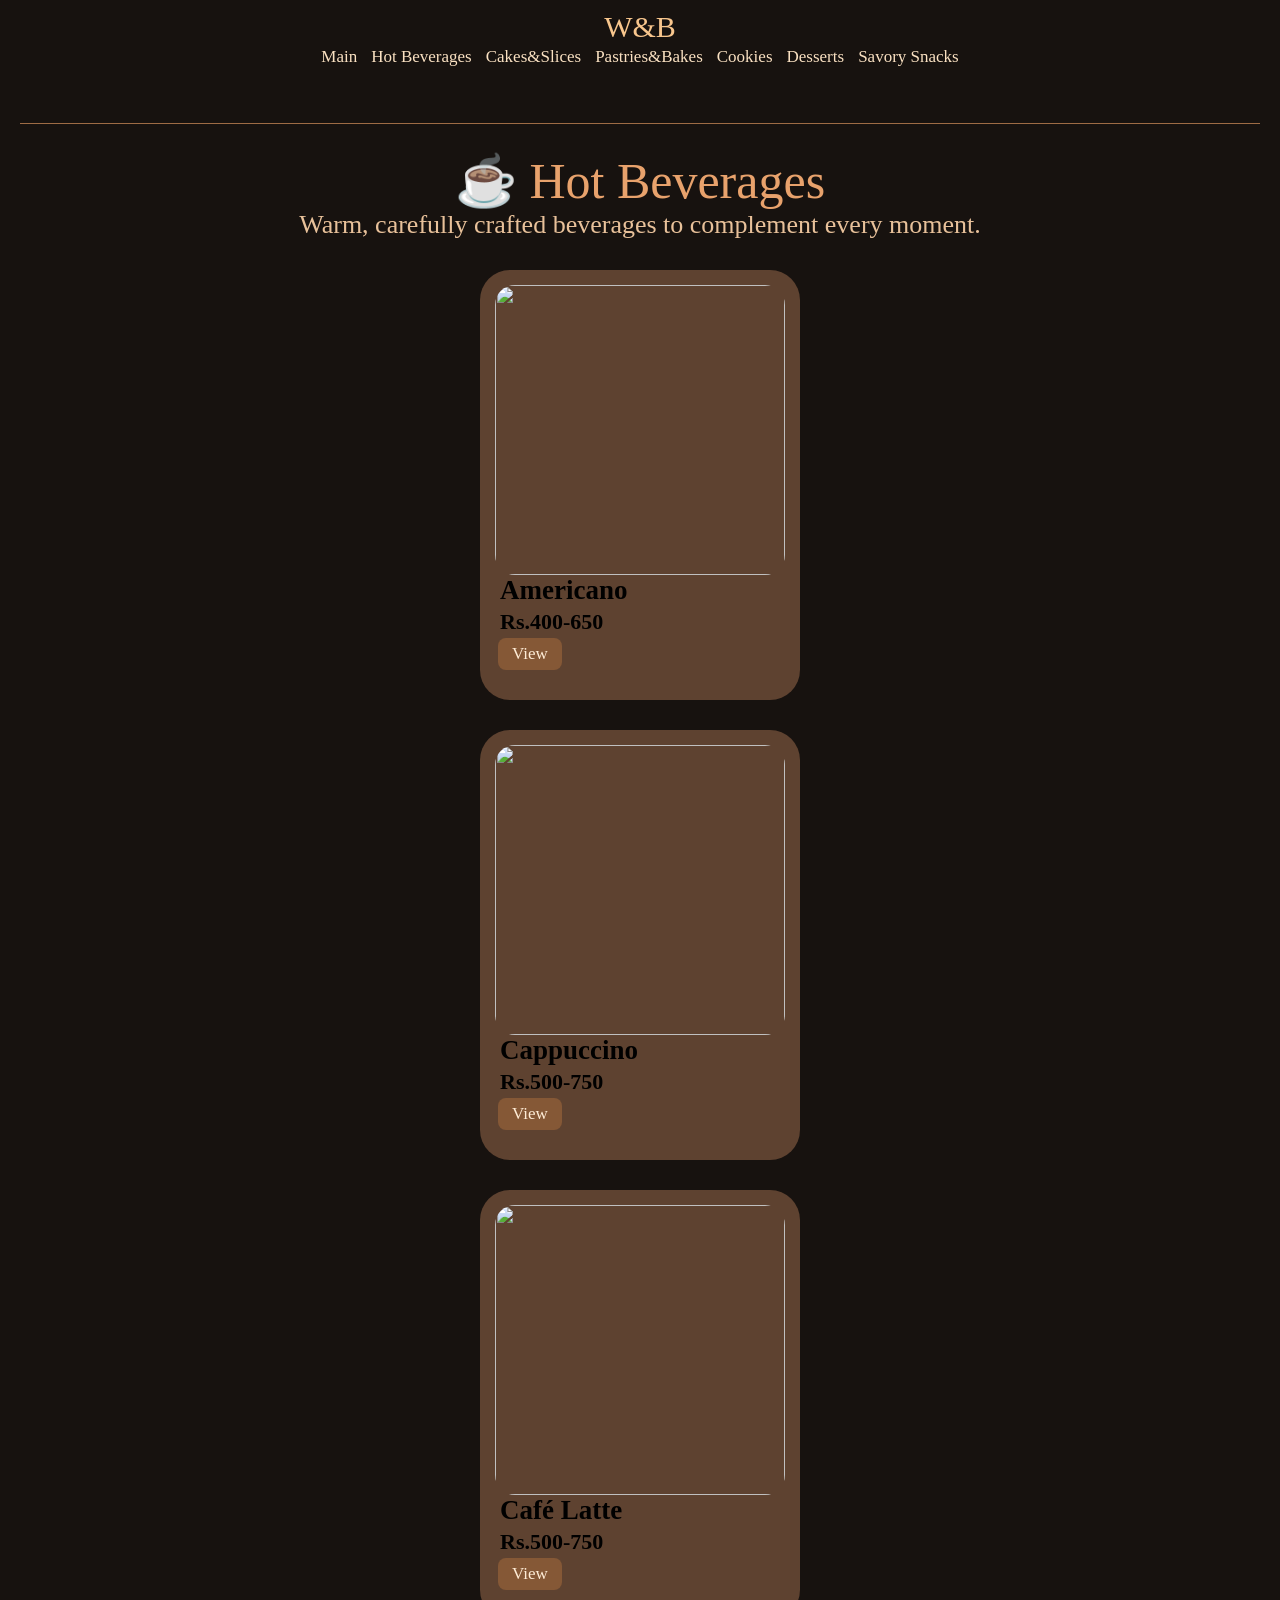
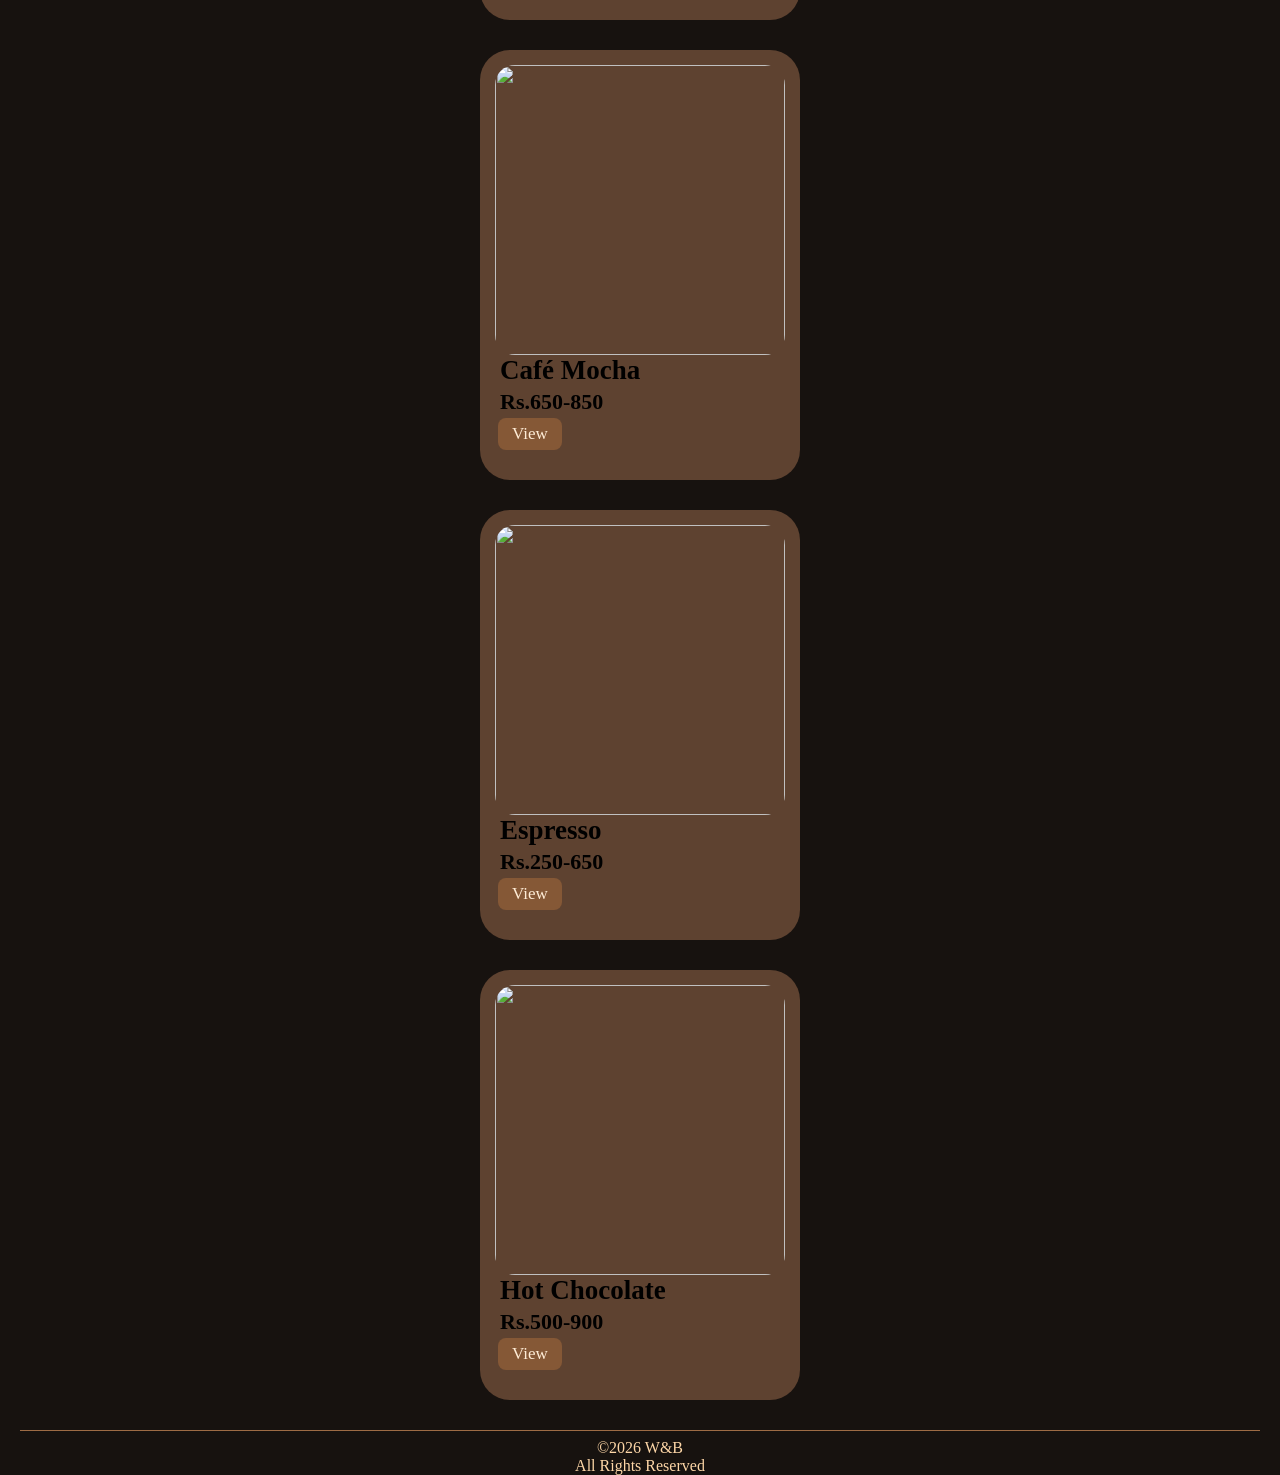
==== baverages.html @ 7983fc9f "File Upload Initial file uploading" ====
<!DOCTYPE html>
<html lang="en">

<head>
    <link rel="stylesheet" href="style.css">

    <meta charset="UTF-8">
    <meta http-equiv="X-UA-Compatible" content="IE=edge">
    <meta name="viewport" content="width=device-width, initial-scale=1.0">
    <title>Whisk&Brew</title>
</head>

<body>
    <header class="header">
        <div class="abbreviation">W&B</div>

        <nav class="tabs">
            <a href="index.html">Main</a>
            <a href="baverages.html">Hot Beverages</a>
            <a href="c&s.html">Cakes&Slices</a>
            <a href="p&b.html">Pastries&Bakes</a>
            <a href="cookies.html">Cookies</a>
            <a href="desserts.html">Desserts</a>
            <a href="ss.html">Savory Snacks</a>
        </nav>
    </header>
    <hr>

    <div class="foodcategory">☕ Hot Beverages</div>
    <div class="foodspeciality">Warm, carefully crafted beverages to complement every moment.</div>

    <div class="productcard">
        <img src=".\Pictures\americano.png">
        <div class="productname">Americano</div>
        <div class="productprice">Rs.400-650</div>
        <a href="https://contracoffee.pk/product/americano-203301" target="_blank" class="productorderbtn">View</a>
    </div>

    <div class="productcard">
        <img src=".\Pictures\cappuccino.png">
        <div class="productname">Cappuccino</div>
        <div class="productprice">Rs.500-750</div>
        <a href="https://www.foodpanda.pk/restaurant/eezz/drip-coffee-bakery-kitchen-gulberg-eezz" target="_blank"
            class="productorderbtn">View</a>
    </div>

    <div class="productcard">
        <img src=".\Pictures\latte.png">
        <div class="productname">Café Latte</div>
        <div class="productprice">Rs.500-750</div>
        <a href="https://www.foodpanda.pk/restaurant/kdcr/sucre" target="_blank" class="productorderbtn">View</a>
    </div>

    <div class="productcard">
        <img src=".\Pictures\mocha.png">
        <div class="productname">Café Mocha</div>
        <div class="productprice">Rs.650-850</div>
        <a href="https://www.foodpanda.pk/restaurant/w1qo/coffee-planet-gulberg-odr-w1qo" target="_blank"
            class="productorderbtn">View</a>
    </div>

    <div class="productcard">
        <img src=".\Pictures\espresso.png">
        <div class="productname">Espresso</div>
        <div class="productprice">Rs.250-650</div>
        <a href="https://www.foodpanda.pk/restaurant/gvi4/drip-coffee-bakery-kitchen-dha" target="_blank"
            class="productorderbtn">View</a>
    </div>
    <div class="productcard">
        <img src=".\Pictures\hotchoc.png">
        <div class="productname">Hot Chocolate</div>
        <div class="productprice">Rs.500-900</div>
        <a href="https://www.foodpanda.pk/restaurant/f5zs/loafology-gold-crest-mall" target="_blank"
            class="productorderbtn">View</a>
    </div>

    <hr>
    <footer class="footer">
        <div>&copy;2026 W&B</div>
        <div>All Rights Reserved</div>
    </footer>
</body>

</html>
---- style.css ----
body {
    background-color: #17120F;
    margin: 0;
    padding-top:60px;
}

/*Header*/

header {
    position: fixed;
    top: 0;
    left: 0;
    width: 100%;
    z-index: 1000;
    display: flex;
    justify-content: space-between;
    background-color: #17120F;
    padding: 15px 0;
}

.tabs a:hover {
    color: #deaf79;
}

.abbreviation {
    color: #f8c68d;
    font-size: xx-large;
}

.tabs a {
    margin-right: 20px;
    color: #fae1c2;
    font-size: 20px;
    text-decoration: none;
}

hr {
    border: none;
    height: 1px;
    background-color: #9e6c45;
}

/*Footer*/

.footer {
    color: #fdd6a7;
    text-align: center;
}

/*Main Page*/

.welcome {
    text-align: center;
    font-size: 60px;
    font-style: italic;
    color: #caa06f;
}

.speciality {
    text-align: center;
    font-size: 30px;
    color: #fbe1c2;
}

img {
    margin-top: 20px;
    float: left;
    height: 400px;
    width: 500px;
    margin-left: 30px;
    margin-right: 40px;
    border-radius: 25px;
}

.explanation {
    margin-top: 140px;
    margin-right: 30px;
    text-align: center;
    font-size: x-large;
    color: #fbcd95;
}

.about{
    text-align: center;
    margin-top:70px;
}
.About {
    margin-top: 70px;
    font-family:'Franklin Gothic Medium', 'Arial Narrow', Arial, sans-serif;
    font-size: 40px;
    clear: both;
    color: #e4b37a;
    margin-bottom: 5px;
}

.behind{
    font-family:Georgia, 'Times New Roman', Times, serif;
    font-size: 30px;
    color: #c2996b;
    margin-left: 20px;
}
.story {
    margin-top: 5px;
    text-align: center;
    color: #cfb296;
    font-size: x-large;
}

.portfolio{
    text-decoration: none;
    color: #b17e58;
}

/*Hot Baverages-Savory Snacks*/

.foodcategory {
    text-align: center;
    color: #e8a26c;
    font-size: 60px;
}

.foodspeciality {
    text-align: center;
    color: #e8c19a;
    font-size: 30px;
}

.productcard {
    vertical-align: top;
    display: inline-block;
    margin-top: 30px;
    margin-left: 50px;
    margin-right: 30px;
    border-radius: 30px;
    width: 350px;
    height: 450px;
    background-color: #5e4230;
    transition: transform 0.3s ease;
}

.productcard:hover {
    transform: translateY(-5px);
}

.productcard img {
    display: block;
    width: 320px;
    height: 310px;
    margin-top: 15px;
    margin-left: 15px;
    margin-right: 15px;
    object-fit: cover;
    border-radius: 20px;
}

.productname {
    margin-left: 20px;
    margin-top: 5px;
    font-size: xx-large;
    font-weight: bolder;
    color: #000;
}

.productprice {
    margin-left: 20px;
    margin-top: 3px;
    font-size: x-large;
    font-weight: bold;
    color: #000;
}

.productorderbtn {
    margin-top: 3px;
    margin-left: 18px;
    display: inline-block;
    padding: 6px 14px;
    background-color: #855836;
    color: #feebd5;
    font-size: large;
    text-decoration: none;
    border-radius: 8px;
    transition: background-color 0.3s ease, color 0.3s ease;
}

.productorderbtn:hover {
    color: #17120F;
}

/* Responsive Design */
/* Tablets */

@media (max-width: 1300px) {
    body {
        padding-top: 115px;
        padding-left: 20px;
        padding-right: 20px;
        overflow-x: hidden;
        box-sizing: border-box;
    }

    header {
        flex-direction: column;
        align-items: center;
        justify-content: center;
        padding: 10px 10px;
        box-sizing: border-box;
    }

    .abbreviation {
        width: 100%;
        text-align: center;
        font-size: 30px;
    }

    .tabs {
        width: 100%;
        text-align: center;
    }

    .tabs a {
        display: inline-block;
        margin: 3px 5px;
        font-size: 17px;
    }

    .welcome {
        font-size: 50px;
        text-align: center;
        padding-left: 15px;
        padding-right: 15px;
    }

    .speciality {
        font-size: 26px;
        text-align: center;
        padding-left: 15px;
        padding-right: 15px;
    }

    body > img {
        float: none;
        display: block;
        width: 80%;
        max-width: 500px;
        height: auto;
        margin: 20px auto 0 auto;
    }

    .explanation {
        margin-top: 50px;
        margin-left: 0;
        margin-right: 0;
        padding-left: 20px;
        padding-right: 20px;
        font-size: 22px;
        text-align: center;
    }

    .about {
        margin-top: 60px;
    }

    .About {
        font-size: 38px;
        text-align: center;
        padding-left: 15px;
        padding-right: 15px;
    }

    .behind {
        font-size: 27px;
        margin-left: 15px;
        margin-right: 15px;
        text-align: center;
    }

    .story {
        font-size: 22px;
        text-align: center;
        padding-left: 20px;
        padding-right: 20px;
    }

    .foodcategory {
        width: 100%;
        font-size: 50px;
        text-align: center;
        padding-top: 20px;
        padding-left: 15px;
        padding-right: 15px;
        box-sizing: border-box;
    }

    .foodspeciality {
        width: 100%;
        font-size: 26px;
        text-align: center;
        padding-left: 20px;
        padding-right: 20px;
        box-sizing: border-box;
    }

    .productcard {
        display:block;
        width: 320px;
        height: 430px;
        margin: 30px auto;
        box-sizing: border-box;
        transition: transform 0.3s ease;
    }

    .productcard:hover {
        transform: translateY(-5px);
    }

    .productcard img {
        display: block;
        width: 290px;
        height: 290px;
        margin-top: 15px;
        margin-left: 15px;
        margin-right: 15px;
        object-fit: cover;
        border-radius: 20px;
        box-sizing: border-box;
    }

    .productname {
        font-size: 27px;
    }

    .productprice {
        font-size: 22px;
    }

    .productorderbtn {
        font-size: 17px;
    }
}

/* Mobile */

@media (max-width: 600px) {

    body {
        padding-top: 150px;
        padding-left: 15px;
        padding-right: 15px;
        overflow-x: hidden;
        box-sizing: border-box;
    }

    header {
        flex-direction: column;
        align-items: center;
        justify-content: center;
        padding: 8px 15px;
        box-sizing: border-box;
    }

    .abbreviation {
        width: 100%;
        text-align: center;
        font-size: 27px;
    }

    .tabs {
        width: 100%;
        text-align: center;
    }

    .tabs a {
        display: inline-block;
        margin: 3px 4px;
        font-size: 25px;
    }

    .welcome {
        font-size: 36px;
        text-align: center;
        padding-left: 10px;
        padding-right: 10px;
    }

    .speciality {
        font-size: 20px;
        text-align: center;
        padding-left: 10px;
        padding-right: 10px;
    }

    body > img {
        float: none;
        display: block;
        width: 100%;
        max-width: 500px;
        height: auto;
        margin: 20px auto 0 auto;
    }

    .explanation {
        margin-top: 30px;
        margin-left: 0;
        margin-right: 0;
        padding-left: 15px;
        padding-right: 15px;
        font-size: 19px;
        text-align: center;
    }

    .about {
        margin-top: 50px;
    }

    .About {
        font-size: 32px;
        text-align: center;
        padding-left: 10px;
        padding-right: 10px;
    }

    .behind {
        font-size: 23px;
        margin-left: 10px;
        margin-right: 10px;
        text-align: center;
    }

    .story {
        font-size: 19px;
        text-align: center;
        padding-left: 15px;
        padding-right: 15px;
    }

    .foodcategory {
        width: 100%;
        font-size: 36px;
        padding-top: 20px;
        padding-left: 5px;
        padding-right: 5px;
        text-align: center;
        box-sizing: border-box;
    }

    .foodspeciality {
        width: 100%;
        font-size: 19px;
        padding-left: 15px;
        padding-right: 15px;
        text-align: center;
        box-sizing: border-box;
    }

    .productcard {
        display: block;
        width: 100%;
        max-width: 350px;
        height:400px;
        margin-top: 30px;
        margin-left: auto;
        margin-right: auto;
        box-sizing: border-box;
        transition: transform 0.3s ease;
    }

    .productcard:hover {
        transform: translateY(-5px);
    }

    .productcard img {
        display: block;
        width: calc(100% - 30px);
        height: 300px;
        margin-top: 15px;
        margin-right: 15px;
        margin-left: 15px;
        object-fit: cover;
        border-radius: 20px;
        box-sizing: border-box;
    }

    .productname {
        margin-left: 20px;
        font-size: 26px;
    }

    .productprice {
        margin-left: 20px;
        font-size: 20px;
    }

    .productorderbtn {
        font-size: 16px;
    }
}


/* Small Mobile Phones */

@media (max-width: 400px) {

    body {
        padding-top: 150px;
        padding-left: 10px;
        padding-right: 10px;
        overflow-x: hidden;
        box-sizing: border-box;
    }

    header {
        padding-left: 10px;
        padding-right: 10px;
    }

    .abbreviation {
        font-size: 24px;
    }

    .tabs a {
        font-size: 25px;
        margin: 3px 2px;
    }

    .welcome {
        font-size: 31px;
        padding-left: 8px;
        padding-right: 8px;
    }

    .speciality {
        font-size: 18px;
        padding-left: 8px;
        padding-right: 8px;
    }

    body > img {
        width: 100%;
        max-width: 500px;
        height: auto;
        margin: 20px auto 0 auto;
    }

    .explanation {
        font-size: 17px;
        margin-top: 25px;
        padding-left: 10px;
        padding-right: 10px;
    }

    .about {
        margin-top: 45px;
    }

    .About {
        font-size: 29px;
        padding-left: 8px;
        padding-right: 8px;
    }

    .behind {
        font-size: 21px;
        margin-left: 8px;
        margin-right: 8px;
    }

    .story {
        font-size: 17px;
        padding-left: 10px;
        padding-right: 10px;
    }

    .foodcategory {
        width: 100%;
        font-size: 31px;
        padding-top: 18px;
        padding-left: 5px;
        padding-right: 5px;
        text-align: center;
        box-sizing: border-box;
    }

    .foodspeciality {
        width: 100%;
        font-size: 17px;
        padding-left: 10px;
        padding-right: 10px;
        text-align: center;
        box-sizing: border-box;
    }

    .productcard {
        display: block;
        width: 100%;
        max-width: 350px;
        height:400px;
        margin-top: 30px;
        margin-left: auto;
        margin-right: auto;
        box-sizing: border-box;
        transition: transform 0.3s ease;
    }

    .productcard:hover {
        transform: translateY(-5px);
    }

    .productcard img {
        display: block;
        width: calc(100% - 30px);
        height: 280px;
        margin-top: 15px;
        margin-left: 15px;
        margin-right: 15px;
        object-fit: cover;
        border-radius: 20px;
        box-sizing: border-box;
    }

    .productname {
        margin-left: 20px;
        font-size: 24px;
    }

    .productprice {
        margin-left: 20px;
        font-size: 19px;
    }

    .productorderbtn {
        font-size: 15px;
    }
}
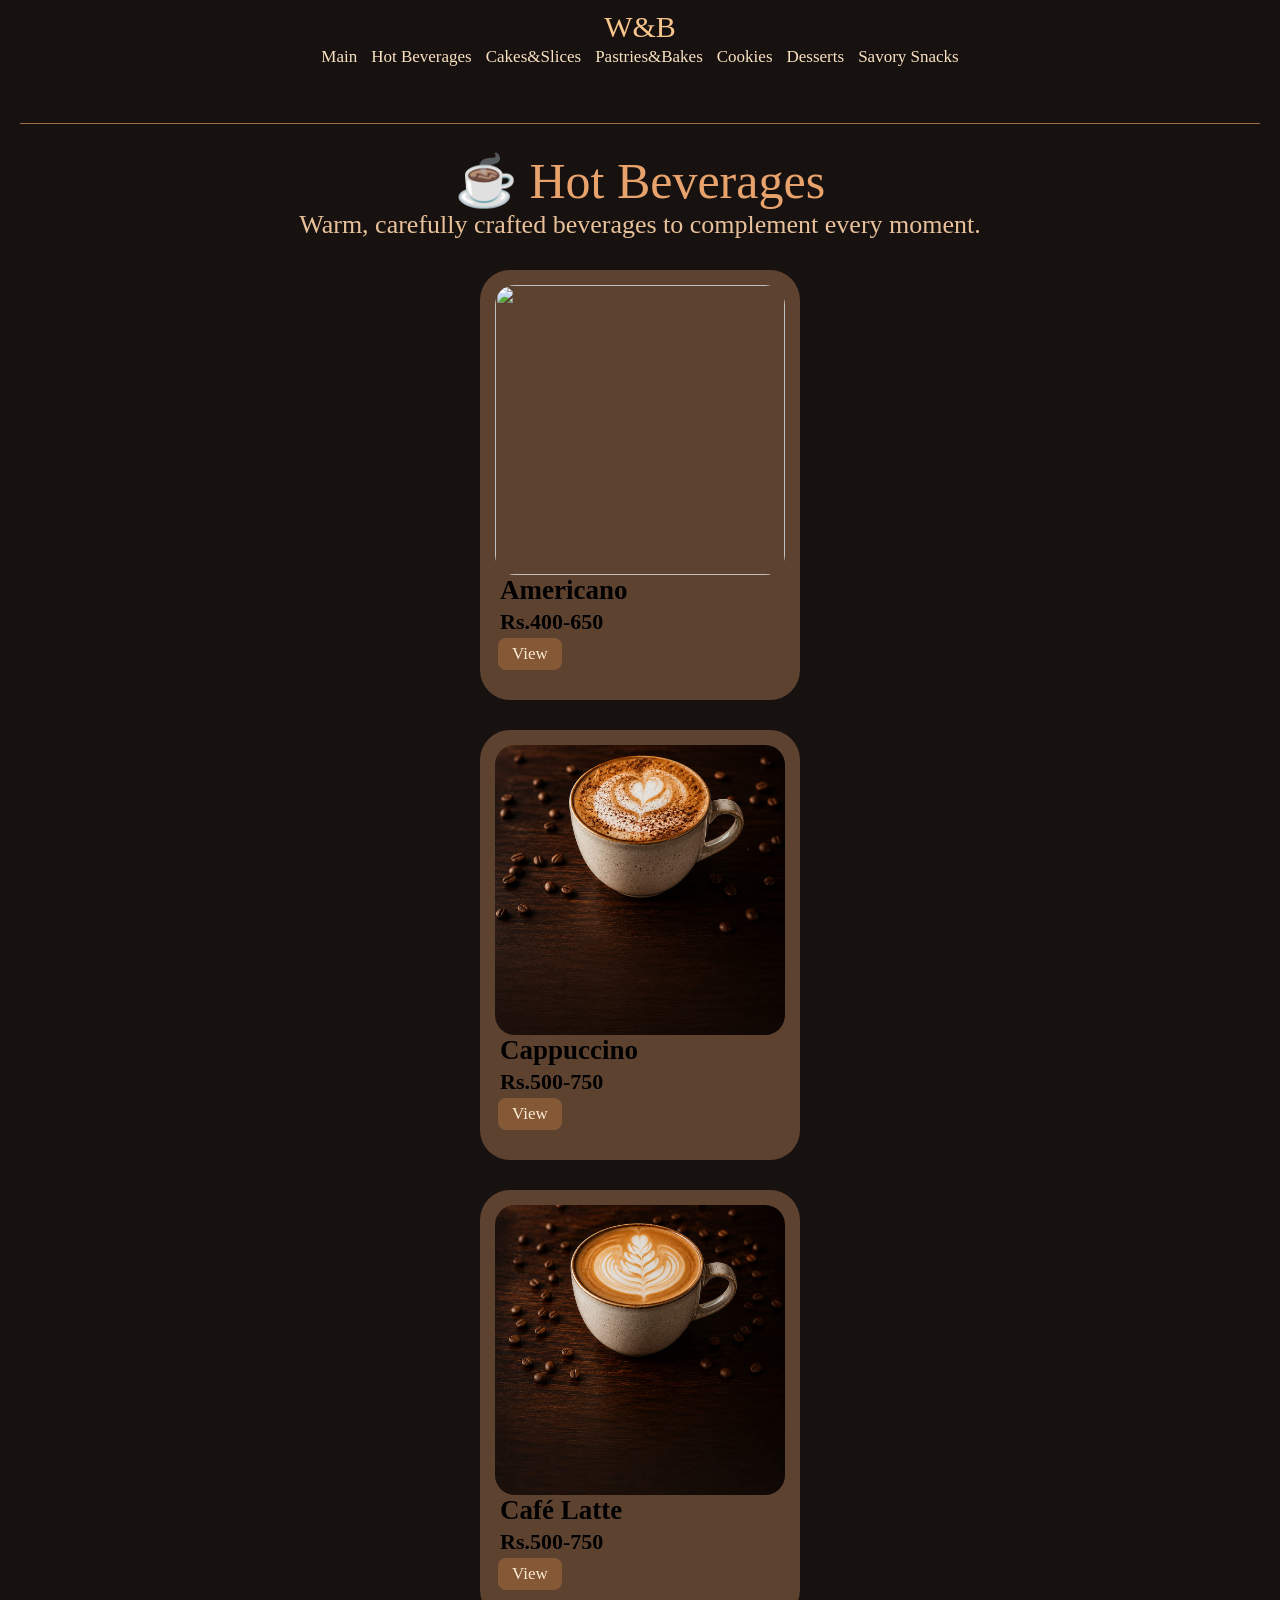
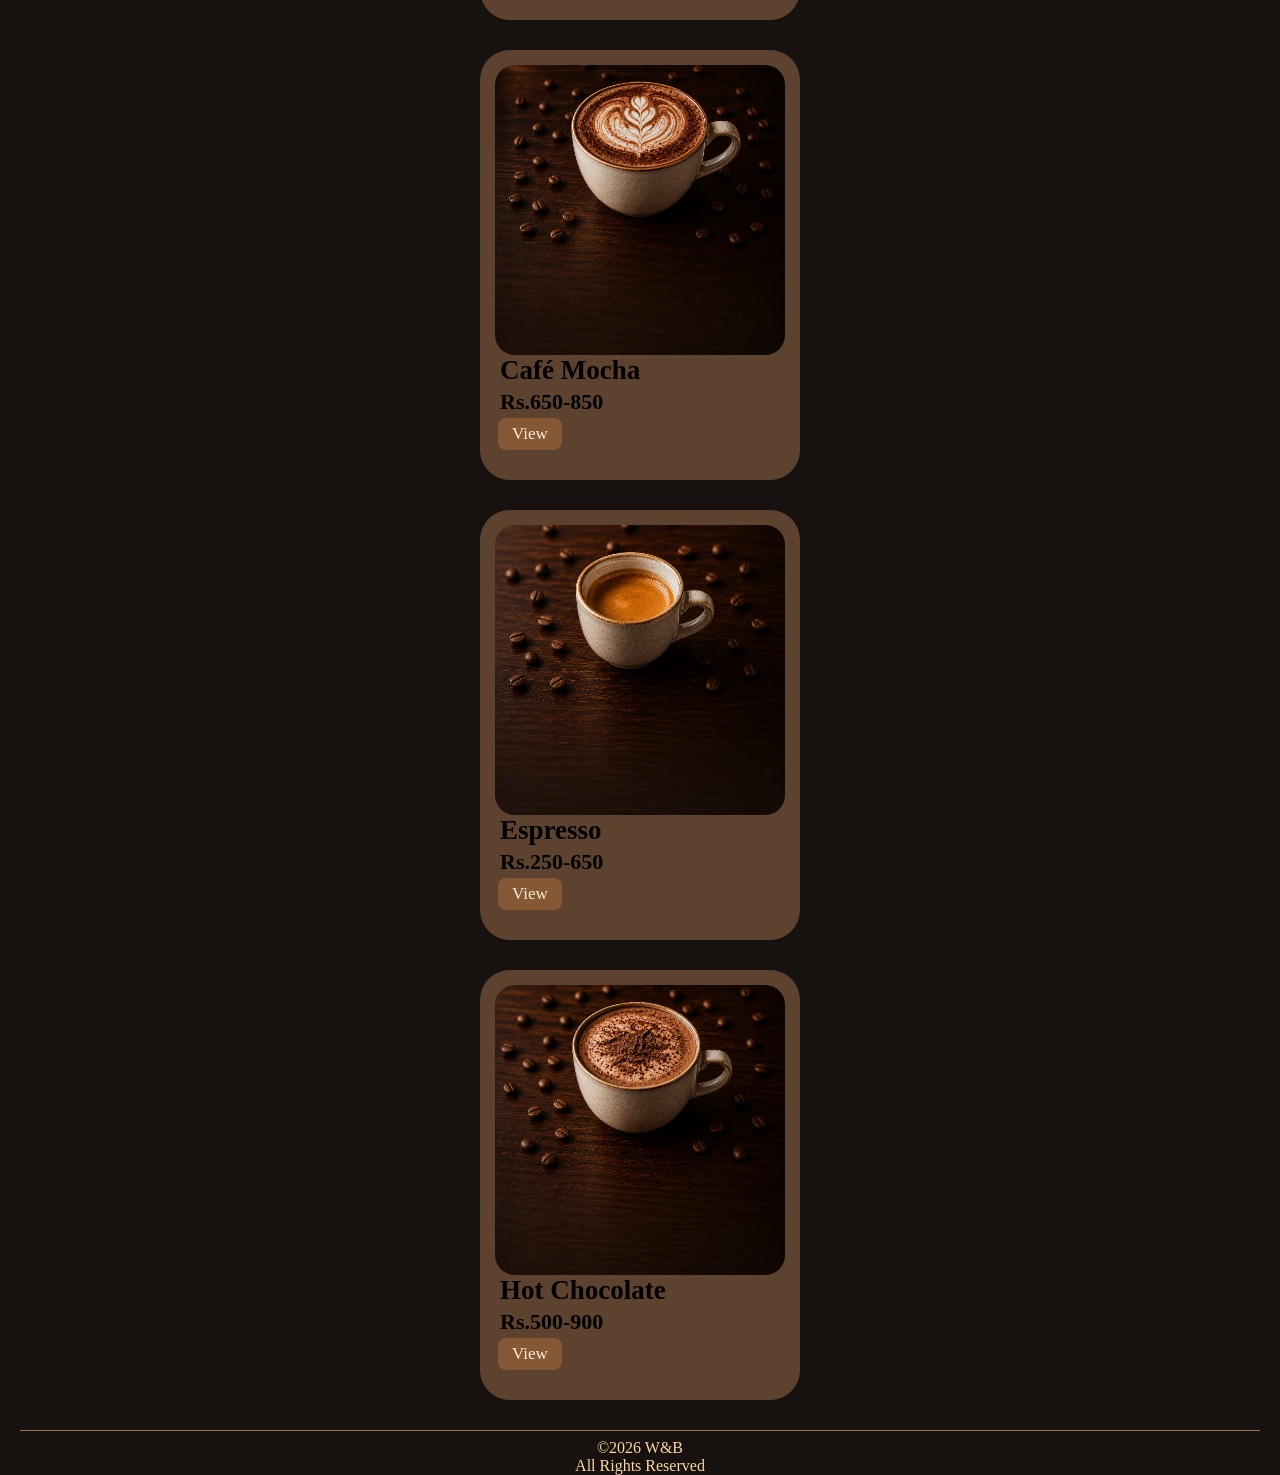
==== commit f5bf7229: "Update baverages.html Pictures Links" ====
--- a/baverages.html
+++ b/baverages.html
@@ -37,7 +37,7 @@
     </div>
 
     <div class="productcard">
-        <img src=".\Pictures\cappuccino.png">
+        <img src=".\Pictures\cappuccino.jpg">
         <div class="productname">Cappuccino</div>
         <div class="productprice">Rs.500-750</div>
         <a href="https://www.foodpanda.pk/restaurant/eezz/drip-coffee-bakery-kitchen-gulberg-eezz" target="_blank"
@@ -45,14 +45,14 @@
     </div>
 
     <div class="productcard">
-        <img src=".\Pictures\latte.png">
+        <img src=".\Pictures\latte.jpg">
         <div class="productname">Café Latte</div>
         <div class="productprice">Rs.500-750</div>
         <a href="https://www.foodpanda.pk/restaurant/kdcr/sucre" target="_blank" class="productorderbtn">View</a>
     </div>
 
     <div class="productcard">
-        <img src=".\Pictures\mocha.png">
+        <img src=".\Pictures\mocha.jpg">
         <div class="productname">Café Mocha</div>
         <div class="productprice">Rs.650-850</div>
         <a href="https://www.foodpanda.pk/restaurant/w1qo/coffee-planet-gulberg-odr-w1qo" target="_blank"
@@ -60,14 +60,14 @@
     </div>
 
     <div class="productcard">
-        <img src=".\Pictures\espresso.png">
+        <img src=".\Pictures\espresso.jpg">
         <div class="productname">Espresso</div>
         <div class="productprice">Rs.250-650</div>
         <a href="https://www.foodpanda.pk/restaurant/gvi4/drip-coffee-bakery-kitchen-dha" target="_blank"
             class="productorderbtn">View</a>
     </div>
     <div class="productcard">
-        <img src=".\Pictures\hotchoc.png">
+        <img src=".\Pictures\hotchoc.jpg">
         <div class="productname">Hot Chocolate</div>
         <div class="productprice">Rs.500-900</div>
         <a href="https://www.foodpanda.pk/restaurant/f5zs/loafology-gold-crest-mall" target="_blank"
@@ -81,4 +81,4 @@
     </footer>
 </body>
 
-</html>+</html>
--- a/style.css
+++ b/style.css
@@ -104,11 +104,6 @@
     text-align: center;
     color: #cfb296;
     font-size: x-large;
-}
-
-.portfolio{
-    text-decoration: none;
-    color: #b17e58;
 }
 
 /*Hot Baverages-Savory Snacks*/
@@ -372,7 +367,7 @@
     .tabs a {
         display: inline-block;
         margin: 3px 4px;
-        font-size: 25px;
+        font-size: 17px;
     }
 
     .welcome {
@@ -456,7 +451,7 @@
         display: block;
         width: 100%;
         max-width: 350px;
-        height:400px;
+        height:420px;
         margin-top: 30px;
         margin-left: auto;
         margin-right: auto;
@@ -518,7 +513,7 @@
     }
 
     .tabs a {
-        font-size: 25px;
+        font-size: 17px;
         margin: 3px 2px;
     }
 
@@ -593,7 +588,7 @@
         display: block;
         width: 100%;
         max-width: 350px;
-        height:400px;
+        height:420px;
         margin-top: 30px;
         margin-left: auto;
         margin-right: auto;
@@ -630,4 +625,4 @@
     .productorderbtn {
         font-size: 15px;
     }
-}+}
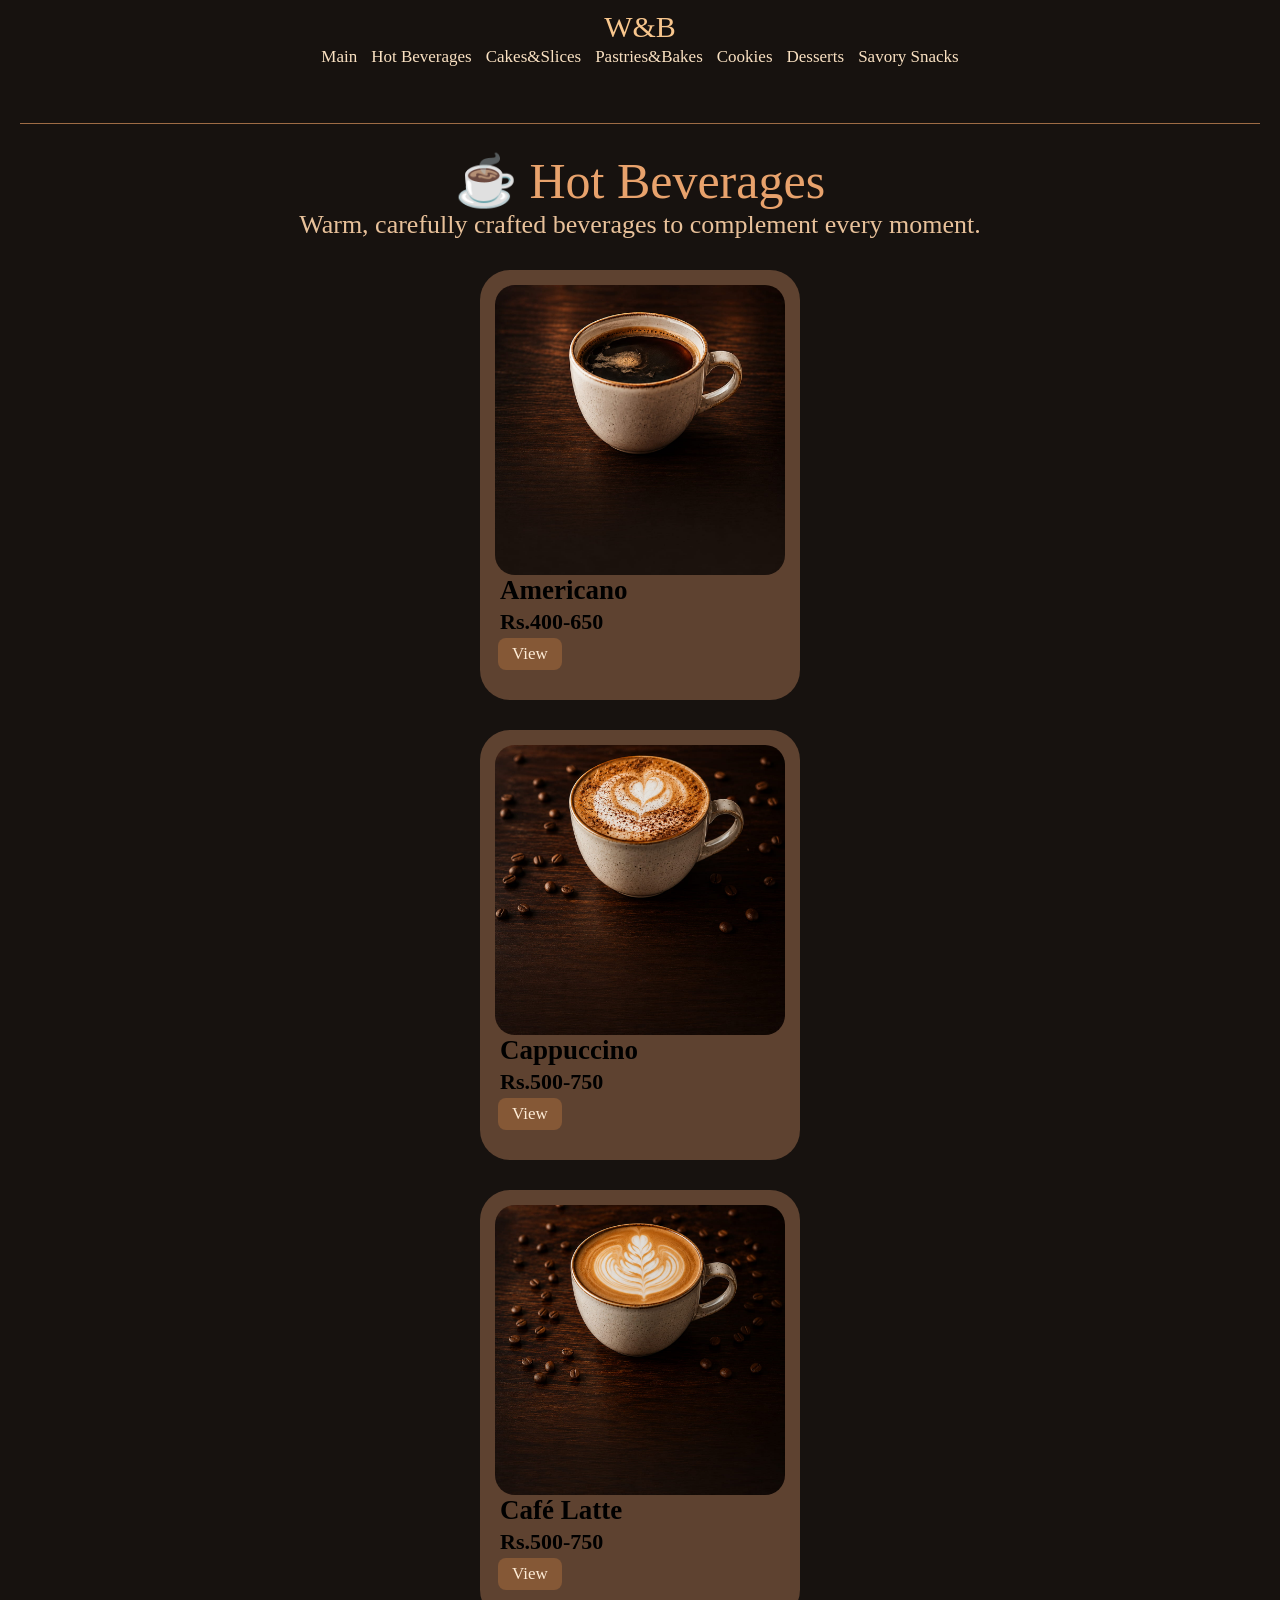
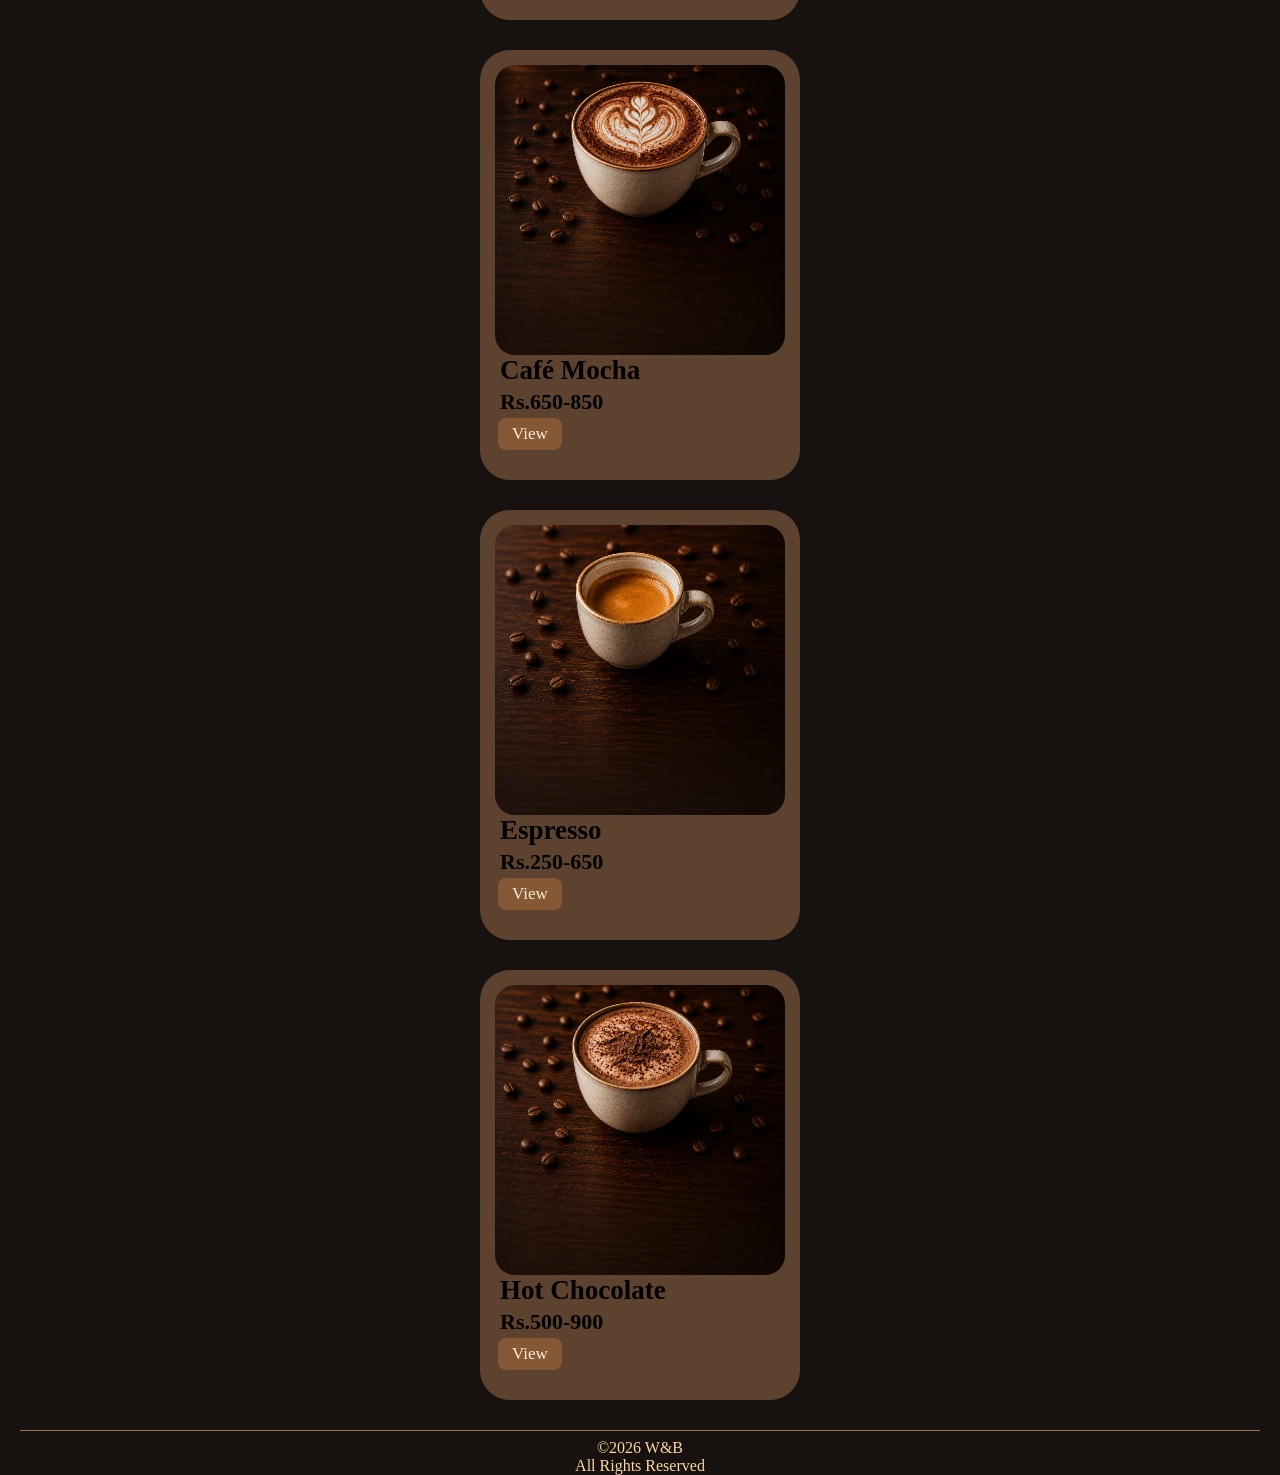
==== commit 798b46ce: "Update baverages.html" ====
--- a/baverages.html
+++ b/baverages.html
@@ -30,7 +30,7 @@
     <div class="foodspeciality">Warm, carefully crafted beverages to complement every moment.</div>
 
     <div class="productcard">
-        <img src=".\Pictures\americano.png">
+        <img src=".\Pictures\americano.jpg">
         <div class="productname">Americano</div>
         <div class="productprice">Rs.400-650</div>
         <a href="https://contracoffee.pk/product/americano-203301" target="_blank" class="productorderbtn">View</a>
